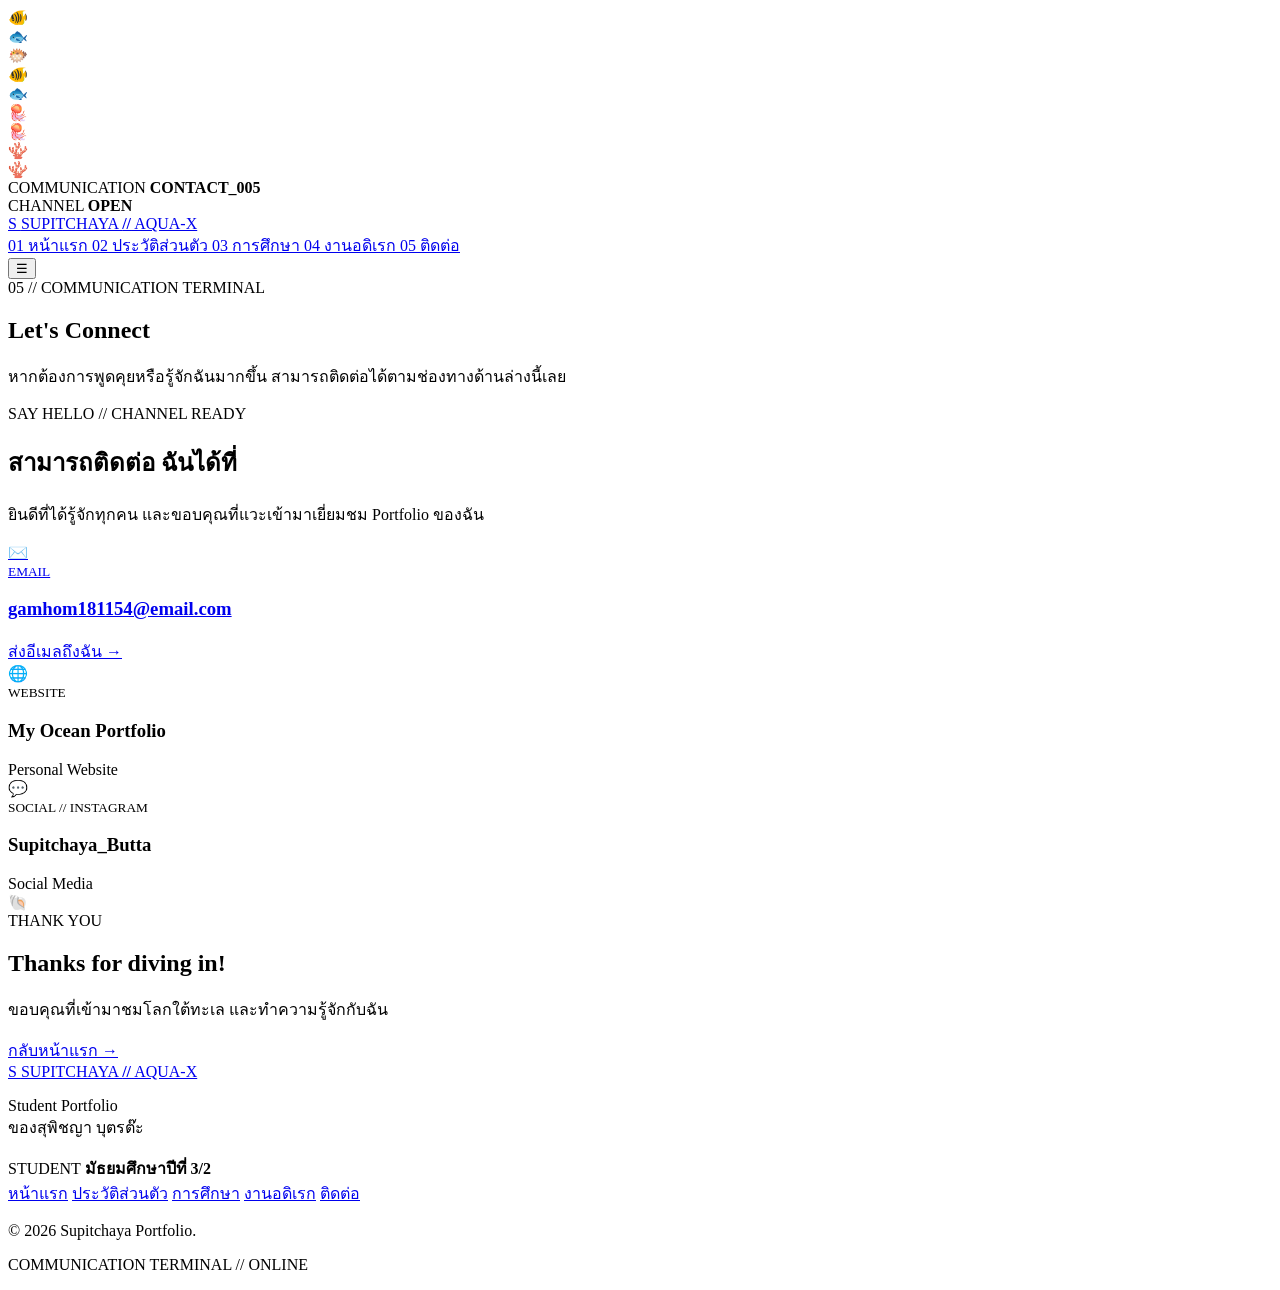
==== contact.html @ 9ac3f8cf "Create contact.html" ====
<!DOCTYPE html>
<html lang="th">

<head>

    <meta charset="UTF-8">

    <meta
        name="viewport"
        content="width=device-width, initial-scale=1.0"
    >

    <meta
        name="description"
        content="ข้อมูลติดต่อของสุพิชญา บุตรต๊ะ"
    >

    <title>CONTACT // AQUA-X</title>

    <link rel="stylesheet" href="style.css">

</head>


<body data-page="contact">


    <div class="cursor-glow"></div>
    <div class="cursor-dot"></div>
    <div class="cursor-ring"></div>


    <!-- BACKGROUND -->

    <div class="ocean-background" aria-hidden="true">

        <div class="deep-gradient"></div>

        <div class="sun-rays"></div>

        <div class="ocean-grid"></div>


        <div class="bubble-field">

            <span class="bubble"></span>
            <span class="bubble"></span>
            <span class="bubble"></span>
            <span class="bubble"></span>
            <span class="bubble"></span>
            <span class="bubble"></span>
            <span class="bubble"></span>
            <span class="bubble"></span>
            <span class="bubble"></span>
            <span class="bubble"></span>

        </div>


        <div class="fish fish-1">🐠</div>
        <div class="fish fish-2">🐟</div>
        <div class="fish fish-3">🐡</div>
        <div class="fish fish-4">🐠</div>
        <div class="fish fish-5">🐟</div>


        <div class="jellyfish jelly-1">🪼</div>
        <div class="jellyfish jelly-2">🪼</div>


        <div class="coral coral-left">🪸</div>
        <div class="coral coral-right">🪸</div>

    </div>


    <!-- HUD -->

    <div class="hud hud-top-left">
        <span>COMMUNICATION</span>
        <strong>CONTACT_005</strong>
    </div>

    <div class="hud hud-top-right">
        <span>CHANNEL</span>
        <strong>OPEN</strong>
    </div>


    <!-- NAV -->

    <header class="site-header">

        <nav class="navbar container">

            <a href="index.html" class="logo">

                <span class="logo-mark">
                    S
                </span>

                <span>
                    SUPITCHAYA
                    <b>//</b>
                    AQUA-X
                </span>

            </a>


            <div class="nav-links">

                <a href="index.html">
                    <span>01</span>
                    หน้าแรก
                </a>

                <a href="profile.html">
                    <span>02</span>
                    ประวัติส่วนตัว
                </a>

                <a href="education.html">
                    <span>03</span>
                    การศึกษา
                </a>

                <a href="hobby.html">
                    <span>04</span>
                    งานอดิเรก
                </a>

                <a href="contact.html" class="active">
                    <span>05</span>
                    ติดต่อ
                </a>

            </div>


            <button class="menu-toggle">
                ☰
            </button>

        </nav>

    </header>


    <main>


        <!-- HERO -->

        <section class="page-hero section-container">

            <span class="eyebrow">
                05 // COMMUNICATION TERMINAL
            </span>

            <h1>
                Let's
                <span>Connect</span>
            </h1>

            <p>
                หากต้องการพูดคุยหรือรู้จักฉันมากขึ้น
                สามารถติดต่อได้ตามช่องทางด้านล่างนี้เลย
            </p>

        </section>


        <!-- CONTACT -->

        <section class="contact-section section-container">


            <div class="contact-intro reveal">

                <span class="eyebrow">
                    SAY HELLO // CHANNEL READY
                </span>

                <h2>
                    สามารถติดต่อ
                    <span>
                        ฉันได้ที่
                    </span>
                </h2>

                <p>
                    ยินดีที่ได้รู้จักทุกคน
                    และขอบคุณที่แวะเข้ามาเยี่ยมชม
                    Portfolio ของฉัน
                </p>

            </div>


            <div class="contact-grid">


                <a
                    href="mailto:gamhom181154@email.com"
                    class="contact-card hologram-card reveal"
                >

                    <div class="contact-icon">
                        ✉️
                    </div>

                    <div>

                        <small>
                            EMAIL
                        </small>

                        <h3>
                            gamhom181154@email.com
                        </h3>

                        <span>
                            ส่งอีเมลถึงฉัน →
                        </span>

                    </div>

                </a>


                <div
                    class="contact-card hologram-card reveal"
                >

                    <div class="contact-icon">
                        🌐
                    </div>

                    <div>

                        <small>
                            WEBSITE
                        </small>

                        <h3>
                            My Ocean Portfolio
                        </h3>

                        <span>
                            Personal Website
                        </span>

                    </div>

                </div>


                <div
                    class="contact-card hologram-card reveal"
                >

                    <div class="contact-icon">
                        💬
                    </div>

                    <div>

                        <small>
                            SOCIAL // INSTAGRAM
                        </small>

                        <h3>
                            Supitchaya_Butta
                        </h3>

                        <span>
                            Social Media
                        </span>

                    </div>

                </div>


            </div>

        </section>


        <!-- CTA -->

        <section class="cta-section section-container">

            <div class="cta-card hologram-card reveal">


                <div class="cta-decoration">
                    🐚
                </div>


                <div>

                    <span class="eyebrow">
                        THANK YOU
                    </span>

                    <h2>
                        Thanks for
                        <span>
                            diving in!
                        </span>
                    </h2>

                    <p>
                        ขอบคุณที่เข้ามาชมโลกใต้ทะเล
                        และทำความรู้จักกับฉัน
                    </p>

                </div>


                <a
                    href="index.html"
                    class="btn btn-light magnetic"
                >
                    กลับหน้าแรก
                    <span>→</span>
                </a>

            </div>

        </section>


    </main>


    <footer class="footer">

        <div class="container footer-grid">

            <div class="footer-brand">

                <a
                    href="index.html"
                    class="logo logo-footer"
                >

                    <span class="logo-mark">
                        S
                    </span>

                    <span>
                        SUPITCHAYA
                        <b>//</b>
                        AQUA-X
                    </span>

                </a>

                <p>
                    Student Portfolio
                    <br>
                    ของสุพิชญา บุตรต๊ะ
                </p>

            </div>


            <div class="footer-class">

                <span>
                    STUDENT
                </span>

                <strong>
                    มัธยมศึกษาปีที่ 3/2
                </strong>

            </div>


            <div class="footer-links">

                <a href="index.html">หน้าแรก</a>
                <a href="profile.html">ประวัติส่วนตัว</a>
                <a href="education.html">การศึกษา</a>
                <a href="hobby.html">งานอดิเรก</a>
                <a href="contact.html">ติดต่อ</a>

            </div>

        </div>


        <div class="container footer-bottom">

            <p>
                © 2026 Supitchaya Portfolio.
            </p>

            <p>
                COMMUNICATION TERMINAL // ONLINE
            </p>

        </div>

    </footer>


    <script src="script.js"></script>

</body>
</html>
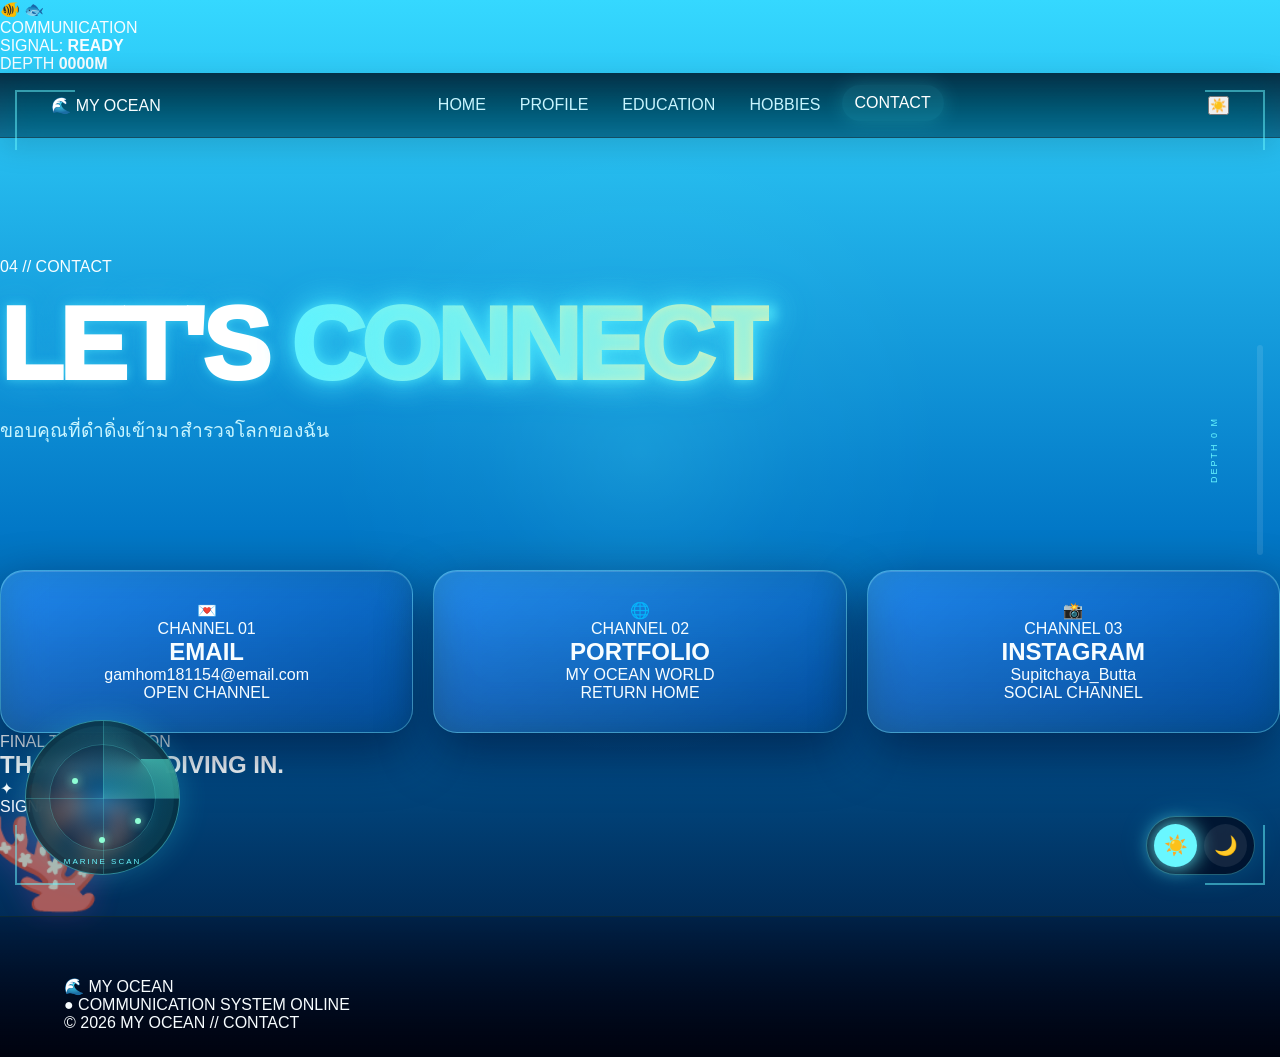
==== commit 10edc98e: "Update contact.html" ====
--- a/contact.html
+++ b/contact.html
@@ -10,14 +10,19 @@
         content="width=device-width, initial-scale=1.0"
     >
 
-    <meta
-        name="description"
-        content="ข้อมูลติดต่อของสุพิชญา บุตรต๊ะ"
+    <title>
+        MY OCEAN // CONTACT
+    </title>
+
+    <link
+        rel="stylesheet"
+        href="style.css"
     >
 
-    <title>CONTACT // AQUA-X</title>
-
-    <link rel="stylesheet" href="style.css">
+    <script
+        src="script.js"
+        defer
+    ></script>
 
 </head>
 
@@ -25,309 +30,307 @@
 <body data-page="contact">
 
 
-    <div class="cursor-glow"></div>
-    <div class="cursor-dot"></div>
+    <div class="loading-screen">
+
+        <div class="loading-core">
+
+            <div class="loading-orbit"></div>
+
+            <div class="loading-orbit orbit-2"></div>
+
+            <div class="loading-center">
+                📡
+            </div>
+
+        </div>
+
+        <div class="loading-title">
+            CONTACT
+        </div>
+
+        <div class="loading-subtitle">
+            OPENING COMMUNICATION CHANNEL
+        </div>
+
+        <div class="loading-bar">
+            <span></span>
+        </div>
+
+        <div class="loading-status">
+            SIGNAL CONNECTION...
+        </div>
+
+    </div>
+
+
+    <div class="ocean-world">
+
+        <div class="water-caustics"></div>
+
+        <div class="god-rays"></div>
+
+        <div class="deep-fog"></div>
+
+        <div class="particle-field"></div>
+
+        <div class="bubble-field"></div>
+
+        <div class="fish-field">
+
+            <span class="ocean-fish fish-a">
+                🐠
+            </span>
+
+            <span class="ocean-fish fish-d">
+                🐟
+            </span>
+
+        </div>
+
+        <div class="coral coral-left">
+            🪸
+        </div>
+
+    </div>
+
+
+    <div class="cursor-core"></div>
+
     <div class="cursor-ring"></div>
 
 
-    <!-- BACKGROUND -->
-
-    <div class="ocean-background" aria-hidden="true">
-
-        <div class="deep-gradient"></div>
-
-        <div class="sun-rays"></div>
-
-        <div class="ocean-grid"></div>
-
-
-        <div class="bubble-field">
-
-            <span class="bubble"></span>
-            <span class="bubble"></span>
-            <span class="bubble"></span>
-            <span class="bubble"></span>
-            <span class="bubble"></span>
-            <span class="bubble"></span>
-            <span class="bubble"></span>
-            <span class="bubble"></span>
-            <span class="bubble"></span>
-            <span class="bubble"></span>
-
-        </div>
-
-
-        <div class="fish fish-1">🐠</div>
-        <div class="fish fish-2">🐟</div>
-        <div class="fish fish-3">🐡</div>
-        <div class="fish fish-4">🐠</div>
-        <div class="fish fish-5">🐟</div>
-
-
-        <div class="jellyfish jelly-1">🪼</div>
-        <div class="jellyfish jelly-2">🪼</div>
-
-
-        <div class="coral coral-left">🪸</div>
-        <div class="coral coral-right">🪸</div>
+    <div class="hud hud-left">
+
+        COMMUNICATION
+
+        <br>
+
+        SIGNAL:
+        <b>READY</b>
 
     </div>
 
 
-    <!-- HUD -->
-
-    <div class="hud hud-top-left">
-        <span>COMMUNICATION</span>
-        <strong>CONTACT_005</strong>
+    <div class="hud hud-right">
+
+        DEPTH
+
+        <strong id="hudDepth">
+            0000M
+        </strong>
+
     </div>
 
-    <div class="hud hud-top-right">
-        <span>CHANNEL</span>
-        <strong>OPEN</strong>
-    </div>
-
-
-    <!-- NAV -->
 
     <header class="site-header">
 
-        <nav class="navbar container">
-
-            <a href="index.html" class="logo">
-
-                <span class="logo-mark">
-                    S
+        <nav class="navbar">
+
+            <a
+                href="index.html"
+                class="brand"
+            >
+
+                <span class="brand-symbol">
+                    🌊
                 </span>
 
-                <span>
-                    SUPITCHAYA
-                    <b>//</b>
-                    AQUA-X
+                MY OCEAN
+
+            </a>
+
+
+            <div class="nav-links">
+
+                <a href="index.html">
+                    HOME
+                </a>
+
+                <a href="profile.html">
+                    PROFILE
+                </a>
+
+                <a href="education.html">
+                    EDUCATION
+                </a>
+
+                <a href="hobby.html">
+                    HOBBIES
+                </a>
+
+                <a
+                    href="contact.html"
+                    class="active"
+                >
+                    CONTACT
+                </a>
+
+            </div>
+
+
+            <button
+                class="theme-button"
+                id="themeToggle"
+            >
+                ☀️
+            </button>
+
+        </nav>
+
+    </header>
+
+
+    <main>
+
+
+        <section class="page-hero">
+
+            <div class="reveal">
+
+                <span class="section-kicker">
+                    04 // CONTACT
                 </span>
 
-            </a>
-
-
-            <div class="nav-links">
-
-                <a href="index.html">
-                    <span>01</span>
-                    หน้าแรก
-                </a>
-
-                <a href="profile.html">
-                    <span>02</span>
-                    ประวัติส่วนตัว
-                </a>
-
-                <a href="education.html">
-                    <span>03</span>
-                    การศึกษา
-                </a>
-
-                <a href="hobby.html">
-                    <span>04</span>
-                    งานอดิเรก
-                </a>
-
-                <a href="contact.html" class="active">
-                    <span>05</span>
-                    ติดต่อ
-                </a>
-
-            </div>
-
-
-            <button class="menu-toggle">
-                ☰
-            </button>
-
-        </nav>
-
-    </header>
-
-
-    <main>
-
-
-        <!-- HERO -->
-
-        <section class="page-hero section-container">
-
-            <span class="eyebrow">
-                05 // COMMUNICATION TERMINAL
-            </span>
-
-            <h1>
-                Let's
-                <span>Connect</span>
-            </h1>
-
-            <p>
-                หากต้องการพูดคุยหรือรู้จักฉันมากขึ้น
-                สามารถติดต่อได้ตามช่องทางด้านล่างนี้เลย
-            </p>
+                <h1>
+                    LET'S
+                    <span>
+                        CONNECT
+                    </span>
+                </h1>
+
+                <p>
+                    ขอบคุณที่ดำดิ่งเข้ามาสำรวจโลกของฉัน
+                </p>
+
+            </div>
 
         </section>
 
 
-        <!-- CONTACT -->
-
-        <section class="contact-section section-container">
-
-
-            <div class="contact-intro reveal">
-
-                <span class="eyebrow">
-                    SAY HELLO // CHANNEL READY
-                </span>
-
-                <h2>
-                    สามารถติดต่อ
-                    <span>
-                        ฉันได้ที่
-                    </span>
-                </h2>
-
-                <p>
-                    ยินดีที่ได้รู้จักทุกคน
-                    และขอบคุณที่แวะเข้ามาเยี่ยมชม
-                    Portfolio ของฉัน
-                </p>
-
-            </div>
-
+        <section class="content-section">
 
             <div class="contact-grid">
 
 
-                <a
-                    href="mailto:gamhom181154@email.com"
-                    class="contact-card hologram-card reveal"
-                >
+                <article class="contact-card tilt-card reveal">
 
                     <div class="contact-icon">
-                        ✉️
-                    </div>
-
-                    <div>
-
-                        <small>
-                            EMAIL
-                        </small>
-
-                        <h3>
-                            gamhom181154@email.com
-                        </h3>
-
-                        <span>
-                            ส่งอีเมลถึงฉัน →
-                        </span>
-
-                    </div>
-
-                </a>
-
-
-                <div
-                    class="contact-card hologram-card reveal"
-                >
+                        💌
+                    </div>
+
+                    <span>
+                        CHANNEL 01
+                    </span>
+
+                    <h2>
+                        EMAIL
+                    </h2>
+
+                    <p>
+                        gamhom181154@email.com
+                    </p>
+
+                    <a
+                        href="mailto:gamhom181154@email.com"
+                        class="ocean-button secondary"
+                    >
+                        OPEN CHANNEL
+                    </a>
+
+                </article>
+
+
+                <article class="contact-card tilt-card reveal">
 
                     <div class="contact-icon">
                         🌐
                     </div>
 
-                    <div>
-
-                        <small>
-                            WEBSITE
-                        </small>
-
-                        <h3>
-                            My Ocean Portfolio
-                        </h3>
-
+                    <span>
+                        CHANNEL 02
+                    </span>
+
+                    <h2>
+                        PORTFOLIO
+                    </h2>
+
+                    <p>
+                        MY OCEAN WORLD
+                    </p>
+
+                    <a
+                        href="index.html"
+                        class="ocean-button secondary"
+                    >
+                        RETURN HOME
+                    </a>
+
+                </article>
+
+
+                <article class="contact-card tilt-card reveal">
+
+                    <div class="contact-icon">
+                        📸
+                    </div>
+
+                    <span>
+                        CHANNEL 03
+                    </span>
+
+                    <h2>
+                        INSTAGRAM
+                    </h2>
+
+                    <p>
+                        Supitchaya_Butta
+                    </p>
+
+                    <div class="ocean-button secondary">
+                        SOCIAL CHANNEL
+                    </div>
+
+                </article>
+
+
+            </div>
+
+        </section>
+
+
+        <section class="transmission reveal">
+
+            <div class="transmission-grid">
+
+                <div>
+
+                    <span class="section-kicker">
+                        FINAL TRANSMISSION
+                    </span>
+
+                    <h2>
+                        THANKS FOR
                         <span>
-                            Personal Website
-                        </span>
-
-                    </div>
-
-                </div>
-
-
-                <div
-                    class="contact-card hologram-card reveal"
-                >
-
-                    <div class="contact-icon">
-                        💬
-                    </div>
-
-                    <div>
-
-                        <small>
-                            SOCIAL // INSTAGRAM
-                        </small>
-
-                        <h3>
-                            Supitchaya_Butta
-                        </h3>
-
-                        <span>
-                            Social Media
-                        </span>
-
-                    </div>
-
-                </div>
-
-
-            </div>
-
-        </section>
-
-
-        <!-- CTA -->
-
-        <section class="cta-section section-container">
-
-            <div class="cta-card hologram-card reveal">
-
-
-                <div class="cta-decoration">
-                    🐚
-                </div>
-
-
-                <div>
-
-                    <span class="eyebrow">
-                        THANK YOU
-                    </span>
-
-                    <h2>
-                        Thanks for
-                        <span>
-                            diving in!
+                            DIVING IN.
                         </span>
                     </h2>
 
-                    <p>
-                        ขอบคุณที่เข้ามาชมโลกใต้ทะเล
-                        และทำความรู้จักกับฉัน
-                    </p>
-
                 </div>
 
 
-                <a
-                    href="index.html"
-                    class="btn btn-light magnetic"
-                >
-                    กลับหน้าแรก
-                    <span>→</span>
-                </a>
+                <div class="signal-display">
+
+                    <div class="signal-ring"></div>
+
+                    <div class="signal-core">
+                        ✦
+                    </div>
+
+                    <span>
+                        SIGNAL RECEIVED
+                    </span>
+
+                </div>
 
             </div>
 
@@ -337,80 +340,26 @@
     </main>
 
 
-    <footer class="footer">
-
-        <div class="container footer-grid">
+    <footer class="site-footer">
+
+        <div class="footer-main">
 
             <div class="footer-brand">
-
-                <a
-                    href="index.html"
-                    class="logo logo-footer"
-                >
-
-                    <span class="logo-mark">
-                        S
-                    </span>
-
-                    <span>
-                        SUPITCHAYA
-                        <b>//</b>
-                        AQUA-X
-                    </span>
-
-                </a>
-
-                <p>
-                    Student Portfolio
-                    <br>
-                    ของสุพิชญา บุตรต๊ะ
-                </p>
-
-            </div>
-
-
-            <div class="footer-class">
-
-                <span>
-                    STUDENT
-                </span>
-
-                <strong>
-                    มัธยมศึกษาปีที่ 3/2
-                </strong>
-
-            </div>
-
-
-            <div class="footer-links">
-
-                <a href="index.html">หน้าแรก</a>
-                <a href="profile.html">ประวัติส่วนตัว</a>
-                <a href="education.html">การศึกษา</a>
-                <a href="hobby.html">งานอดิเรก</a>
-                <a href="contact.html">ติดต่อ</a>
-
-            </div>
-
-        </div>
-
-
-        <div class="container footer-bottom">
-
-            <p>
-                © 2026 Supitchaya Portfolio.
-            </p>
-
-            <p>
-                COMMUNICATION TERMINAL // ONLINE
-            </p>
-
+                🌊 MY OCEAN
+            </div>
+
+            <div class="footer-status">
+                ● COMMUNICATION SYSTEM ONLINE
+            </div>
+
+        </div>
+
+        <div class="footer-bottom">
+            © 2026 MY OCEAN // CONTACT
         </div>
 
     </footer>
 
-
-    <script src="script.js"></script>
 
 </body>
 </html>
--- a/style.css
+++ b/style.css
@@ -0,0 +1,3201 @@
+/* =========================================================
+   MY OCEAN WORLD
+   SCI-FI DEEP SEA PORTFOLIO
+   ========================================================= */
+
+
+/* =========================================================
+   01 RESET
+   ========================================================= */
+
+* {
+    margin: 0;
+    padding: 0;
+    box-sizing: border-box;
+}
+
+html {
+    scroll-behavior: smooth;
+}
+
+body {
+    --depth: 0;
+    --mouse-x: 50%;
+    --mouse-y: 50%;
+
+    min-height: 100vh;
+
+    font-family:
+        "Segoe UI",
+        Tahoma,
+        Geneva,
+        Verdana,
+        sans-serif;
+
+    color: var(--text);
+
+    overflow-x: hidden;
+
+    background:
+        linear-gradient(
+            to bottom,
+            var(--ocean-top),
+            var(--ocean-middle),
+            var(--ocean-bottom)
+        );
+
+    transition:
+        background 0.8s ease,
+        color 0.5s ease;
+}
+
+
+/* =========================================================
+   02 DAY THEME
+   ========================================================= */
+
+body[data-theme="day"] {
+
+    --ocean-top: #35d8ff;
+
+    --ocean-middle: #0278c7;
+
+    --ocean-bottom: #00102f;
+
+    --primary: #69f7ff;
+
+    --secondary: #00c8ff;
+
+    --accent: #8afff0;
+
+    --gold: #fff3a0;
+
+    --text: #f7fdff;
+
+    --text-soft: #c8f5ff;
+
+    --card:
+        rgba(5, 50, 90, 0.35);
+
+    --card-border:
+        rgba(128, 244, 255, 0.38);
+
+    --glow:
+        rgba(70, 235, 255, 0.8);
+
+    --shadow:
+        rgba(0, 10, 40, 0.55);
+}
+
+
+/* =========================================================
+   03 NIGHT THEME
+   ========================================================= */
+
+body[data-theme="night"] {
+
+    --ocean-top: #02051e;
+
+    --ocean-middle: #031945;
+
+    --ocean-bottom: #000108;
+
+    --primary: #53ffff;
+
+    --secondary: #7b5cff;
+
+    --accent: #ff55e6;
+
+    --gold: #ffe993;
+
+    --text: #f3fbff;
+
+    --text-soft: #b6d9ff;
+
+    --card:
+        rgba(6, 11, 40, 0.55);
+
+    --card-border:
+        rgba(92, 237, 255, 0.3);
+
+    --glow:
+        rgba(62, 238, 255, 0.85);
+
+    --shadow:
+        rgba(0, 0, 0, 0.7);
+}
+
+
+/* =========================================================
+   04 BODY DEPTH OVERLAY
+   ยิ่งเลื่อนลง ยิ่งเหมือนดำลงสู่ทะเลลึก
+   ========================================================= */
+
+body::before {
+
+    content: "";
+
+    position: fixed;
+
+    inset: 0;
+
+    pointer-events: none;
+
+    z-index: -4;
+
+    background:
+
+        linear-gradient(
+            to bottom,
+            rgba(0, 20, 60, calc(var(--depth) * 0.1)),
+            rgba(0, 0, 20, calc(var(--depth) * 0.75))
+        );
+
+    transition: background 0.15s linear;
+}
+
+
+/* =========================================================
+   05 WATER LIGHT
+   ========================================================= */
+
+body::after {
+
+    content: "";
+
+    position: fixed;
+
+    width: 620px;
+
+    height: 620px;
+
+    left: var(--mouse-x);
+
+    top: var(--mouse-y);
+
+    transform:
+        translate(-50%, -50%);
+
+    background:
+
+        radial-gradient(
+            circle,
+            rgba(82, 238, 255, 0.17),
+            rgba(82, 238, 255, 0.05) 35%,
+            transparent 70%
+        );
+
+    pointer-events: none;
+
+    z-index: 9990;
+
+    mix-blend-mode: screen;
+}
+
+
+/* =========================================================
+   06 LINKS
+   ========================================================= */
+
+a {
+
+    color: inherit;
+
+    text-decoration: none;
+}
+
+
+/* =========================================================
+   07 SELECTION
+   ========================================================= */
+
+::selection {
+
+    background: var(--primary);
+
+    color: #00131f;
+}
+
+
+/* =========================================================
+   08 SCROLLBAR
+   ========================================================= */
+
+::-webkit-scrollbar {
+
+    width: 9px;
+}
+
+::-webkit-scrollbar-track {
+
+    background: #010817;
+}
+
+::-webkit-scrollbar-thumb {
+
+    background:
+        linear-gradient(
+            var(--primary),
+            var(--secondary)
+        );
+
+    border-radius: 20px;
+}
+
+
+/* =========================================================
+   09 OCEAN BACKGROUND
+   ========================================================= */
+
+.ocean-background {
+
+    position: fixed;
+
+    inset: 0;
+
+    overflow: hidden;
+
+    z-index: -10;
+
+    pointer-events: none;
+}
+
+
+/* =========================================================
+   10 MOVING WATER GRID
+   ========================================================= */
+
+.ocean-background::before {
+
+    content: "";
+
+    position: absolute;
+
+    inset: -100%;
+
+    background-image:
+
+        linear-gradient(
+            rgba(80, 240, 255, 0.035) 1px,
+            transparent 1px
+        ),
+
+        linear-gradient(
+            90deg,
+            rgba(80, 240, 255, 0.035) 1px,
+            transparent 1px
+        );
+
+    background-size:
+        70px 70px;
+
+    transform:
+        perspective(500px)
+        rotateX(65deg);
+
+    animation:
+        oceanGrid 25s linear infinite;
+}
+
+@keyframes oceanGrid {
+
+    from {
+        transform:
+            perspective(500px)
+            rotateX(65deg)
+            translateY(0);
+    }
+
+    to {
+        transform:
+            perspective(500px)
+            rotateX(65deg)
+            translateY(140px);
+    }
+}
+
+
+/* =========================================================
+   11 SUN RAYS
+   ========================================================= */
+
+.sun-rays {
+
+    position: absolute;
+
+    top: -200px;
+
+    left: 50%;
+
+    width: 1200px;
+
+    height: 900px;
+
+    transform:
+        translateX(-50%);
+
+    background:
+
+        conic-gradient(
+            from 180deg at 50% 0%,
+            transparent,
+            rgba(190, 255, 255, 0.12),
+            transparent,
+            rgba(255, 255, 210, 0.09),
+            transparent
+        );
+
+    filter: blur(15px);
+
+    animation:
+        rayMove 8s ease-in-out infinite alternate;
+}
+
+@keyframes rayMove {
+
+    from {
+
+        transform:
+            translateX(-50%)
+            rotate(-3deg);
+    }
+
+    to {
+
+        transform:
+            translateX(-50%)
+            rotate(4deg);
+    }
+}
+
+
+/* =========================================================
+   12 BUBBLES
+   ========================================================= */
+
+.bubble {
+
+    position: absolute;
+
+    bottom: -100px;
+
+    width: 25px;
+
+    height: 25px;
+
+    border:
+
+        1px solid
+        rgba(255, 255, 255, 0.7);
+
+    border-radius: 50%;
+
+    box-shadow:
+
+        inset 4px 4px 8px
+        rgba(255, 255, 255, 0.25),
+
+        0 0 20px
+        rgba(73, 235, 255, 0.3);
+
+    animation:
+        bubbleRise 14s linear infinite;
+}
+
+.bubble-1 {
+
+    left: 10%;
+
+    animation-delay: 0s;
+}
+
+.bubble-2 {
+
+    left: 30%;
+
+    animation-delay: 3s;
+
+    transform: scale(1.5);
+}
+
+.bubble-3 {
+
+    left: 55%;
+
+    animation-delay: 7s;
+}
+
+.bubble-4 {
+
+    left: 80%;
+
+    animation-delay: 2s;
+
+    transform: scale(0.7);
+}
+
+.bubble-5 {
+
+    left: 67%;
+
+    animation-delay: 9s;
+
+    transform: scale(1.2);
+}
+
+@keyframes bubbleRise {
+
+    0% {
+
+        transform:
+            translateY(0)
+            translateX(0);
+
+        opacity: 0;
+    }
+
+    10% {
+
+        opacity: 0.8;
+    }
+
+    50% {
+
+        transform:
+            translateY(-55vh)
+            translateX(40px);
+    }
+
+    100% {
+
+        transform:
+            translateY(-120vh)
+            translateX(-30px);
+
+        opacity: 0;
+    }
+}
+
+
+/* =========================================================
+   13 DYNAMIC BUBBLE
+   ========================================================= */
+
+.dynamic-bubble {
+
+    position: fixed;
+
+    bottom: -50px;
+
+    border:
+
+        1px solid
+        rgba(176, 250, 255, 0.5);
+
+    border-radius: 50%;
+
+    pointer-events: none;
+
+    z-index: -2;
+
+    animation:
+        dynamicBubbleRise
+        linear forwards;
+}
+
+@keyframes dynamicBubbleRise {
+
+    from {
+
+        transform:
+            translateY(0)
+            scale(0.8);
+
+        opacity: 0;
+    }
+
+    15% {
+
+        opacity: 0.8;
+    }
+
+    to {
+
+        transform:
+            translateY(-110vh)
+            scale(1.4);
+
+        opacity: 0;
+    }
+}
+
+
+/* =========================================================
+   14 FISH
+   ========================================================= */
+
+.fish {
+
+    position: absolute;
+
+    font-size: 35px;
+
+    filter:
+
+        drop-shadow(
+            0 0 10px
+            rgba(81, 240, 255, 0.45)
+        );
+
+    animation:
+        fishFloat
+        6s ease-in-out infinite alternate;
+}
+
+.fish-1 {
+
+    top: 22%;
+
+    left: 8%;
+}
+
+.fish-2 {
+
+    top: 55%;
+
+    right: 10%;
+
+    animation-delay: 2s;
+}
+
+.fish-3 {
+
+    top: 78%;
+
+    left: 17%;
+
+    animation-delay: 1s;
+}
+
+@keyframes fishFloat {
+
+    from {
+
+        transform:
+            translateX(-20px)
+            translateY(-10px)
+            rotate(-2deg);
+    }
+
+    to {
+
+        transform:
+            translateX(40px)
+            translateY(20px)
+            rotate(4deg);
+    }
+}
+
+
+/* =========================================================
+   15 DYNAMIC FISH
+   ========================================================= */
+
+.ai-fish {
+
+    position: fixed;
+
+    left: -100px;
+
+    z-index: -1;
+
+    pointer-events: none;
+
+    filter:
+
+        drop-shadow(
+            0 0 9px
+            var(--primary)
+        );
+
+    animation:
+        swimAcross
+        linear forwards;
+}
+
+@keyframes swimAcross {
+
+    from {
+
+        transform:
+            translateX(-120px);
+    }
+
+    to {
+
+        transform:
+            translateX(calc(100vw + 200px));
+    }
+}
+
+
+/* =========================================================
+   16 CORAL
+   ========================================================= */
+
+.coral {
+
+    position: absolute;
+
+    bottom: -20px;
+
+    font-size: clamp(
+        70px,
+        10vw,
+        150px
+    );
+
+    opacity: 0.7;
+
+    filter:
+
+        drop-shadow(
+            0 0 15px
+            rgba(255, 80, 200, 0.3)
+        );
+}
+
+.coral-left {
+
+    left: -20px;
+}
+
+.coral-right {
+
+    right: -20px;
+
+    transform: scaleX(-1);
+}
+
+
+/* =========================================================
+   17 HEADER
+   ========================================================= */
+
+.site-header {
+
+    position: sticky;
+
+    top: 0;
+
+    z-index: 1000;
+
+    padding:
+
+        14px
+        clamp(15px, 4vw, 60px);
+
+    background:
+
+        linear-gradient(
+            180deg,
+            rgba(0, 12, 30, 0.82),
+            rgba(0, 20, 45, 0.5)
+        );
+
+    backdrop-filter:
+
+        blur(18px)
+        saturate(160%);
+
+    border-bottom:
+
+        1px solid
+        rgba(99, 238, 255, 0.16);
+
+    box-shadow:
+
+        0 8px 30px
+        rgba(0, 0, 0, 0.15);
+}
+
+
+/* =========================================================
+   18 NAVBAR
+   ========================================================= */
+
+.navbar {
+
+    max-width: 1300px;
+
+    margin: auto;
+
+    display: flex;
+
+    align-items: center;
+
+    justify-content: space-between;
+
+    gap: 25px;
+}
+
+
+/* =========================================================
+   19 LOGO
+   ========================================================= */
+
+.logo {
+
+    display: flex;
+
+    align-items: center;
+
+    gap: 10px;
+
+    font-size: 1.2rem;
+
+    font-weight: 900;
+
+    letter-spacing: 1px;
+
+    color: white;
+
+    text-shadow:
+
+        0 0 10px
+        var(--primary);
+}
+
+.logo-icon {
+
+    display: inline-block;
+
+    font-size: 1.8rem;
+
+    animation:
+        logoWave
+        3s ease-in-out infinite;
+}
+
+@keyframes logoWave {
+
+    0%,
+    100% {
+
+        transform:
+            translateY(0)
+            rotate(0deg);
+    }
+
+    50% {
+
+        transform:
+            translateY(-7px)
+            rotate(12deg);
+    }
+}
+
+
+/* =========================================================
+   20 NAV LINKS
+   ========================================================= */
+
+.nav-links {
+
+    display: flex;
+
+    align-items: center;
+
+    flex-wrap: wrap;
+
+    gap: 8px;
+}
+
+.nav-links a {
+
+    position: relative;
+
+    padding:
+
+        9px
+        13px;
+
+    border-radius: 30px;
+
+    color: var(--text-soft);
+
+    transition:
+
+        0.35s ease;
+
+    overflow: hidden;
+}
+
+.nav-links a::before {
+
+    content: "";
+
+    position: absolute;
+
+    inset: 0;
+
+    background:
+
+        linear-gradient(
+            90deg,
+            transparent,
+            rgba(100, 255, 255, 0.18),
+            transparent
+        );
+
+    transform:
+        translateX(-120%);
+
+    transition:
+        transform 0.5s ease;
+}
+
+.nav-links a:hover::before {
+
+    transform:
+        translateX(120%);
+}
+
+.nav-links a:hover,
+.nav-links a.active {
+
+    color: white;
+
+    background:
+
+        rgba(78, 238, 255, 0.12);
+
+    box-shadow:
+
+        0 0 20px
+        rgba(76, 238, 255, 0.2);
+
+    transform:
+        translateY(-2px);
+}
+
+
+/* =========================================================
+   21 THEME BUTTON
+   ========================================================= */
+
+.theme-switcher {
+
+    position: fixed;
+
+    right: 25px;
+
+    bottom: 25px;
+
+    z-index: 5000;
+
+    display: flex;
+
+    gap: 7px;
+
+    padding: 7px;
+
+    border-radius: 50px;
+
+    background:
+        rgba(1, 10, 30, 0.75);
+
+    border:
+
+        1px solid
+        rgba(98, 239, 255, 0.35);
+
+    backdrop-filter:
+        blur(15px);
+
+    box-shadow:
+
+        0 0 30px
+        rgba(46, 224, 255, 0.15);
+}
+
+.theme-btn {
+
+    width: 43px;
+
+    height: 43px;
+
+    border: none;
+
+    border-radius: 50%;
+
+    font-size: 19px;
+
+    cursor: pointer;
+
+    color: white;
+
+    background:
+        rgba(255, 255, 255, 0.08);
+
+    transition:
+        0.3s ease;
+}
+
+.theme-btn:hover {
+
+    transform:
+        translateY(-5px)
+        scale(1.12);
+
+    background:
+        rgba(76, 241, 255, 0.22);
+
+    box-shadow:
+
+        0 0 18px
+        var(--primary);
+}
+
+.theme-btn.active {
+
+    background:
+        var(--primary);
+
+    color: #00131e;
+
+    box-shadow:
+
+        0 0 20px
+        var(--primary);
+}
+
+
+/* =========================================================
+   22 MAIN CONTAINER
+   ========================================================= */
+
+.section-container {
+
+    position: relative;
+
+    width:
+        min(1200px, 92%);
+
+    margin: auto;
+
+    padding:
+
+        85px
+        0;
+}
+
+
+/* =========================================================
+   23 HERO
+   ========================================================= */
+
+.page-hero {
+
+    min-height: 48vh;
+
+    display: flex;
+
+    flex-direction: column;
+
+    align-items: flex-start;
+
+    justify-content: center;
+}
+
+.page-hero h1 {
+
+    position: relative;
+
+    font-size:
+
+        clamp(
+            3rem,
+            8vw,
+            7.5rem
+        );
+
+    font-weight: 950;
+
+    letter-spacing:
+        -4px;
+
+    line-height: 0.95;
+
+    margin:
+
+        20px
+        0;
+
+    color: white;
+
+    text-shadow:
+
+        0 0 10px
+        rgba(92, 244, 255, 0.5),
+
+        0 0 35px
+        rgba(67, 214, 255, 0.3);
+
+    animation:
+        heroFloat
+        5s ease-in-out infinite;
+}
+
+@keyframes heroFloat {
+
+    0%,
+    100% {
+
+        transform:
+            translateY(0);
+    }
+
+    50% {
+
+        transform:
+            translateY(-10px);
+    }
+}
+
+.page-hero h1 span {
+
+    color: var(--primary);
+
+    background:
+
+        linear-gradient(
+            90deg,
+            var(--primary),
+            var(--gold),
+            var(--accent),
+            var(--primary)
+        );
+
+    background-size:
+        300% 100%;
+
+    -webkit-background-clip:
+        text;
+
+    -webkit-text-fill-color:
+        transparent;
+
+    animation:
+        textGradient
+        6s linear infinite;
+
+    filter:
+
+        drop-shadow(
+            0 0 13px
+            var(--glow)
+        );
+}
+
+@keyframes textGradient {
+
+    from {
+
+        background-position:
+            0% 50%;
+    }
+
+    to {
+
+        background-position:
+            300% 50%;
+    }
+}
+
+
+/* =========================================================
+   24 EYEBROW
+   ========================================================= */
+
+.eyebrow {
+
+    display: inline-flex;
+
+    align-items: center;
+
+    gap: 10px;
+
+    font-size: 0.8rem;
+
+    font-weight: 800;
+
+    letter-spacing: 4px;
+
+    color: var(--primary);
+
+    text-transform: uppercase;
+
+    text-shadow:
+
+        0 0 12px
+        var(--glow);
+}
+
+.eyebrow::before {
+
+    content: "";
+
+    width: 30px;
+
+    height: 2px;
+
+    background:
+        var(--primary);
+
+    box-shadow:
+
+        0 0 12px
+        var(--primary);
+}
+
+
+/* =========================================================
+   25 LEAD
+   ========================================================= */
+
+.lead,
+.page-hero p {
+
+    max-width: 700px;
+
+    color: var(--text-soft);
+
+    font-size:
+        clamp(
+            1rem,
+            2vw,
+            1.2rem
+        );
+
+    line-height: 1.9;
+}
+
+
+/* =========================================================
+   26 GLASS CARD SYSTEM
+   ========================================================= */
+
+.info-box,
+.about-card,
+.hobby-card,
+.education-card,
+.contact-card,
+.timeline-content,
+.highlight-card {
+
+    position: relative;
+
+    overflow: hidden;
+
+    background:
+
+        linear-gradient(
+            135deg,
+            rgba(255, 255, 255, 0.12),
+            var(--card)
+        );
+
+    border:
+
+        1px solid
+        var(--card-border);
+
+    border-radius:
+        24px;
+
+    backdrop-filter:
+
+        blur(20px)
+        saturate(160%);
+
+    box-shadow:
+
+        0 20px 50px
+        var(--shadow),
+
+        inset
+        0 1px 0
+        rgba(255, 255, 255, 0.15);
+
+    transition:
+
+        transform 0.35s ease,
+        box-shadow 0.35s ease,
+        border-color 0.35s ease;
+}
+
+
+/* =========================================================
+   27 CARD SCANNER
+   ========================================================= */
+
+.info-box::after,
+.about-card::after,
+.hobby-card::after,
+.contact-card::after,
+.timeline-content::after {
+
+    content: "";
+
+    position: absolute;
+
+    left: 0;
+
+    right: 0;
+
+    top: -10%;
+
+    height: 2px;
+
+    background:
+
+        linear-gradient(
+            90deg,
+            transparent,
+            var(--primary),
+            white,
+            var(--primary),
+            transparent
+        );
+
+    opacity: 0;
+
+    box-shadow:
+
+        0 0 15px
+        var(--primary);
+
+    transition:
+        opacity 0.3s ease;
+}
+
+.info-box:hover::after,
+.about-card:hover::after,
+.hobby-card:hover::after,
+.contact-card:hover::after,
+.timeline-content:hover::after {
+
+    opacity: 1;
+
+    animation:
+        cardScanner
+        1.6s linear infinite;
+}
+
+@keyframes cardScanner {
+
+    from {
+
+        top: 0%;
+    }
+
+    to {
+
+        top: 100%;
+    }
+}
+
+
+/* =========================================================
+   28 CARD HOVER
+   ========================================================= */
+
+.info-box:hover,
+.about-card:hover,
+.hobby-card:hover,
+.contact-card:hover,
+.timeline-content:hover {
+
+    border-color:
+        var(--primary);
+
+    box-shadow:
+
+        0 25px 70px
+        rgba(0, 10, 35, 0.5),
+
+        0 0 30px
+        rgba(65, 236, 255, 0.25);
+}
+
+
+/* =========================================================
+   29 INFO GRID
+   ========================================================= */
+
+.info-grid {
+
+    margin-top:
+        30px;
+
+    display: grid;
+
+    grid-template-columns:
+
+        repeat(
+            2,
+            minmax(0, 1fr)
+        );
+
+    gap:
+        15px;
+}
+
+.info-box {
+
+    padding:
+        22px;
+}
+
+.info-box span {
+
+    display: block;
+
+    font-size:
+        0.78rem;
+
+    letter-spacing:
+        2px;
+
+    color:
+        var(--primary);
+
+    margin-bottom:
+        8px;
+}
+
+.info-box strong {
+
+    font-size:
+        1.05rem;
+
+    color:
+        white;
+}
+
+
+/* =========================================================
+   30 PROFILE
+   ========================================================= */
+
+.profile-section {
+
+    display: grid;
+
+    grid-template-columns:
+
+        minmax(280px, 0.8fr)
+        minmax(300px, 1.2fr);
+
+    gap:
+        70px;
+
+    align-items:
+        center;
+}
+
+.profile-image-wrapper {
+
+    position:
+        relative;
+
+    padding:
+        16px;
+
+    border-radius:
+        40px;
+
+    background:
+
+        linear-gradient(
+            135deg,
+            rgba(86, 245, 255, 0.18),
+            rgba(117, 76, 255, 0.12)
+        );
+
+    border:
+
+        1px solid
+        rgba(92, 240, 255, 0.4);
+
+    box-shadow:
+
+        0 30px 80px
+        rgba(0, 5, 30, 0.6),
+
+        0 0 45px
+        rgba(46, 234, 255, 0.22);
+
+    animation:
+
+        profileLevitate
+        5s ease-in-out infinite;
+}
+
+@keyframes profileLevitate {
+
+    0%,
+    100% {
+
+        transform:
+            translateY(0)
+            rotate(-1deg);
+    }
+
+    50% {
+
+        transform:
+            translateY(-15px)
+            rotate(1deg);
+    }
+}
+
+.profile-image-wrapper img {
+
+    display:
+        block;
+
+    width:
+        100%;
+
+    max-height:
+        560px;
+
+    object-fit:
+        cover;
+
+    border-radius:
+        28px;
+
+    filter:
+
+        contrast(1.05)
+        saturate(1.08);
+
+    transition:
+
+        transform 0.6s ease,
+        filter 0.6s ease;
+}
+
+.profile-image-wrapper:hover img {
+
+    transform:
+        scale(1.04);
+
+    filter:
+
+        contrast(1.1)
+        saturate(1.18)
+        brightness(1.05);
+}
+
+
+/* =========================================================
+   31 IMAGE DECORATION
+   ========================================================= */
+
+.image-decoration {
+
+    position:
+        absolute;
+
+    inset:
+        -18px;
+
+    border:
+
+        1px solid
+        rgba(75, 241, 255, 0.3);
+
+    border-radius:
+        46px;
+
+    animation:
+
+        decorationPulse
+        3s ease-in-out infinite;
+}
+
+.image-decoration::before,
+.image-decoration::after {
+
+    content: "";
+
+    position:
+        absolute;
+
+    width:
+        35px;
+
+    height:
+        35px;
+}
+
+.image-decoration::before {
+
+    top:
+        -2px;
+
+    left:
+        -2px;
+
+    border-top:
+
+        3px solid
+        var(--primary);
+
+    border-left:
+
+        3px solid
+        var(--primary);
+}
+
+.image-decoration::after {
+
+    bottom:
+        -2px;
+
+    right:
+        -2px;
+
+    border-bottom:
+
+        3px solid
+        var(--primary);
+
+    border-right:
+
+        3px solid
+        var(--primary);
+}
+
+@keyframes decorationPulse {
+
+    50% {
+
+        box-shadow:
+
+            0 0 35px
+            rgba(69, 240, 255, 0.3);
+    }
+}
+
+
+/* =========================================================
+   32 FLOATING TAG
+   ========================================================= */
+
+.floating-tag {
+
+    position:
+        absolute;
+
+    right:
+        -25px;
+
+    bottom:
+        35px;
+
+    padding:
+
+        12px
+        18px;
+
+    border-radius:
+        30px;
+
+    color:
+        white;
+
+    background:
+
+        rgba(0, 15, 42, 0.86);
+
+    border:
+
+        1px solid
+        var(--primary);
+
+    backdrop-filter:
+        blur(10px);
+
+    box-shadow:
+
+        0 0 25px
+        rgba(55, 234, 255, 0.35);
+
+    animation:
+
+        floatingTag
+        2.8s ease-in-out infinite;
+}
+
+@keyframes floatingTag {
+
+    50% {
+
+        transform:
+            translateY(-10px);
+    }
+}
+
+
+/* =========================================================
+   33 ABOUT
+   ========================================================= */
+
+.about-card {
+
+    padding:
+        clamp(
+            25px,
+            5vw,
+            60px
+        );
+
+    display:
+        grid;
+
+    grid-template-columns:
+        auto 1fr;
+
+    gap:
+        30px;
+}
+
+.about-number {
+
+    font-size:
+        5rem;
+
+    font-weight:
+        900;
+
+    line-height:
+        1;
+
+    color:
+
+        rgba(
+            99,
+            241,
+            255,
+            0.18
+        );
+
+    text-shadow:
+
+        0 0 25px
+        rgba(79, 234, 255, 0.2);
+}
+
+.about-card h2 {
+
+    margin:
+        10px 0 18px;
+
+    font-size:
+        clamp(
+            2rem,
+            5vw,
+            4rem
+        );
+
+    color:
+        white;
+}
+
+.about-card p {
+
+    line-height:
+        1.9;
+
+    color:
+        var(--text-soft);
+
+    margin-top:
+        15px;
+}
+
+
+/* =========================================================
+   34 HOBBY GRID
+   ========================================================= */
+
+.hobby-grid {
+
+    display:
+        grid;
+
+    grid-template-columns:
+
+        repeat(
+            3,
+            minmax(0, 1fr)
+        );
+
+    gap:
+        20px;
+}
+
+.hobby-card {
+
+    min-height:
+        250px;
+
+    padding:
+        28px;
+
+    cursor:
+        default;
+}
+
+.hobby-card:hover {
+
+    transform:
+        translateY(-12px)
+        scale(1.02);
+}
+
+.hobby-card .icon,
+.hobby-icon {
+
+    font-size:
+        3.5rem;
+
+    display:
+        inline-block;
+
+    margin-bottom:
+        20px;
+
+    filter:
+
+        drop-shadow(
+            0 0 12px
+            var(--primary)
+        );
+
+    animation:
+
+        hobbyIcon
+        4s ease-in-out infinite;
+}
+
+@keyframes hobbyIcon {
+
+    50% {
+
+        transform:
+            translateY(-10px)
+            rotate(7deg)
+            scale(1.08);
+    }
+}
+
+
+/* =========================================================
+   35 TIMELINE
+   ========================================================= */
+
+.timeline {
+
+    position:
+        relative;
+
+    display:
+        grid;
+
+    gap:
+        30px;
+}
+
+.timeline::before {
+
+    content: "";
+
+    position:
+        absolute;
+
+    left:
+        19px;
+
+    top:
+        20px;
+
+    bottom:
+        20px;
+
+    width:
+        2px;
+
+    background:
+
+        linear-gradient(
+            var(--primary),
+            var(--secondary),
+            transparent
+        );
+
+    box-shadow:
+
+        0 0 12px
+        var(--primary);
+}
+
+.timeline-item {
+
+    position:
+        relative;
+
+    padding-left:
+        65px;
+}
+
+.timeline-item::before {
+
+    content: "";
+
+    position:
+        absolute;
+
+    left:
+        9px;
+
+    top:
+        30px;
+
+    width:
+        22px;
+
+    height:
+        22px;
+
+    border-radius:
+        50%;
+
+    background:
+        var(--primary);
+
+    box-shadow:
+
+        0 0 10px
+        var(--primary),
+
+        0 0 30px
+        var(--primary);
+}
+
+.timeline-content {
+
+    padding:
+        28px;
+}
+
+
+/* =========================================================
+   36 CONTACT
+   ========================================================= */
+
+.contact-grid {
+
+    display:
+        grid;
+
+    grid-template-columns:
+
+        repeat(
+            3,
+            minmax(0, 1fr)
+        );
+
+    gap:
+        20px;
+}
+
+.contact-card {
+
+    padding:
+        30px;
+
+    text-align:
+        center;
+}
+
+.contact-card:hover {
+
+    transform:
+        translateY(-10px);
+}
+
+
+/* =========================================================
+   37 BUTTON
+   ========================================================= */
+
+.btn,
+button {
+
+    font-family:
+        inherit;
+}
+
+.btn {
+
+    display:
+        inline-flex;
+
+    align-items:
+        center;
+
+    justify-content:
+        center;
+
+    gap:
+        9px;
+
+    margin-top:
+        25px;
+
+    padding:
+
+        13px
+        25px;
+
+    border-radius:
+        40px;
+
+    background:
+
+        linear-gradient(
+            90deg,
+            var(--secondary),
+            var(--primary)
+        );
+
+    color:
+        #00121f;
+
+    font-weight:
+        900;
+
+    box-shadow:
+
+        0 0 25px
+        rgba(67, 235, 255, 0.35);
+
+    transition:
+        0.3s ease;
+}
+
+.btn:hover {
+
+    transform:
+        translateY(-5px)
+        scale(1.03);
+
+    box-shadow:
+
+        0 0 40px
+        rgba(67, 235, 255, 0.65);
+}
+
+
+/* =========================================================
+   38 RADAR
+   ========================================================= */
+
+.ocean-radar {
+
+    position:
+        fixed;
+
+    left:
+        25px;
+
+    bottom:
+        25px;
+
+    width:
+        155px;
+
+    height:
+        155px;
+
+    z-index:
+        4000;
+
+    border-radius:
+        50%;
+
+    border:
+
+        1px solid
+        rgba(86, 246, 255, 0.5);
+
+    background:
+
+        radial-gradient(
+            circle,
+            rgba(59, 240, 255, 0.13),
+            rgba(0, 20, 30, 0.74)
+            70%
+        );
+
+    backdrop-filter:
+        blur(10px);
+
+    box-shadow:
+
+        0 0 30px
+        rgba(59, 241, 255, 0.22),
+
+        inset
+        0 0 30px
+        rgba(59, 241, 255, 0.1);
+
+    overflow:
+        hidden;
+}
+
+.ocean-radar::before {
+
+    content: "";
+
+    position:
+        absolute;
+
+    inset:
+        15%;
+
+    border:
+
+        1px solid
+        rgba(92, 255, 245, 0.24);
+
+    border-radius:
+        50%;
+
+    box-shadow:
+
+        0 0 0 18px
+        rgba(85, 245, 255, 0.05),
+
+        0 0 0 36px
+        rgba(85, 245, 255, 0.04);
+}
+
+.radar-grid-x,
+.radar-grid-y {
+
+    position:
+        absolute;
+
+    background:
+
+        rgba(
+            102,
+            255,
+            245,
+            0.22
+        );
+}
+
+.radar-grid-x {
+
+    width:
+        100%;
+
+    height:
+        1px;
+
+    top:
+        50%;
+}
+
+.radar-grid-y {
+
+    width:
+        1px;
+
+    height:
+        100%;
+
+    left:
+        50%;
+}
+
+.radar-sweep {
+
+    position:
+        absolute;
+
+    width:
+        50%;
+
+    height:
+        50%;
+
+    left:
+        50%;
+
+    top:
+        0;
+
+    transform-origin:
+        0 100%;
+
+    background:
+
+        conic-gradient(
+            from 90deg,
+            rgba(88, 255, 227, 0.5),
+            transparent 70%
+        );
+
+    animation:
+
+        radarSweep
+        2.7s linear infinite;
+}
+
+@keyframes radarSweep {
+
+    to {
+
+        transform:
+            rotate(360deg);
+    }
+}
+
+.radar-dot {
+
+    position:
+        absolute;
+
+    width:
+        6px;
+
+    height:
+        6px;
+
+    border-radius:
+        50%;
+
+    background:
+        #8effd5;
+
+    box-shadow:
+
+        0 0 10px
+        #8effd5,
+
+        0 0 20px
+        #8effd5;
+
+    animation:
+
+        radarDot
+        1.4s ease-in-out infinite alternate;
+}
+
+.radar-dot.one {
+
+    left:
+        30%;
+
+    top:
+        37%;
+}
+
+.radar-dot.two {
+
+    right:
+        25%;
+
+    bottom:
+        33%;
+
+    animation-delay:
+        0.5s;
+}
+
+.radar-dot.three {
+
+    left:
+        48%;
+
+    bottom:
+        20%;
+
+    animation-delay:
+        1s;
+}
+
+@keyframes radarDot {
+
+    from {
+
+        opacity:
+            0.2;
+    }
+
+    to {
+
+        opacity:
+            1;
+    }
+}
+
+.radar-label {
+
+    position:
+        absolute;
+
+    left:
+        50%;
+
+    bottom:
+        8px;
+
+    transform:
+        translateX(-50%);
+
+    font-size:
+        8px;
+
+    letter-spacing:
+        2px;
+
+    color:
+        var(--primary);
+
+    white-space:
+        nowrap;
+}
+
+
+/* =========================================================
+   39 DEPTH METER
+   ========================================================= */
+
+.depth-meter {
+
+    position:
+        fixed;
+
+    right:
+        17px;
+
+    top:
+        50%;
+
+    transform:
+        translateY(-50%);
+
+    width:
+        6px;
+
+    height:
+        210px;
+
+    z-index:
+        3000;
+
+    border-radius:
+        20px;
+
+    background:
+
+        rgba(
+            255,
+            255,
+            255,
+            0.1
+        );
+
+    overflow:
+        visible;
+}
+
+.depth-progress {
+
+    position:
+        absolute;
+
+    top:
+        0;
+
+    left:
+        0;
+
+    width:
+        100%;
+
+    height:
+        0%;
+
+    border-radius:
+        20px;
+
+    background:
+
+        linear-gradient(
+            var(--primary),
+            var(--secondary)
+        );
+
+    box-shadow:
+
+        0 0 10px
+        var(--primary);
+}
+
+.depth-text {
+
+    position:
+        absolute;
+
+    right:
+        16px;
+
+    top:
+        50%;
+
+    transform:
+
+        translateY(-50%)
+        rotate(-90deg);
+
+    transform-origin:
+        center;
+
+    white-space:
+        nowrap;
+
+    font-size:
+        9px;
+
+    letter-spacing:
+        2px;
+
+    color:
+        var(--primary);
+}
+
+
+/* =========================================================
+   40 CLICK RIPPLE
+   ========================================================= */
+
+.click-ripple {
+
+    position:
+        fixed;
+
+    width:
+        15px;
+
+    height:
+        15px;
+
+    border:
+
+        2px solid
+        var(--primary);
+
+    border-radius:
+        50%;
+
+    pointer-events:
+        none;
+
+    z-index:
+        99999;
+
+    transform:
+        translate(-50%, -50%);
+
+    animation:
+
+        rippleExpand
+        0.8s ease-out forwards;
+}
+
+@keyframes rippleExpand {
+
+    from {
+
+        width:
+            10px;
+
+        height:
+            10px;
+
+        opacity:
+            1;
+    }
+
+    to {
+
+        width:
+            150px;
+
+        height:
+            150px;
+
+        opacity:
+            0;
+    }
+}
+
+
+/* =========================================================
+   41 REVEAL
+   ========================================================= */
+
+.reveal-element {
+
+    opacity:
+        0;
+
+    transform:
+        translateY(45px)
+        scale(0.97);
+
+    filter:
+        blur(7px);
+
+    transition:
+
+        opacity 0.9s ease,
+        transform 0.9s ease,
+        filter 0.9s ease;
+}
+
+.reveal-element.revealed {
+
+    opacity:
+        1;
+
+    transform:
+        translateY(0)
+        scale(1);
+
+    filter:
+        blur(0);
+}
+
+
+/* =========================================================
+   42 LOADING SCREEN
+   ========================================================= */
+
+.loading-screen {
+
+    position:
+        fixed;
+
+    inset:
+        0;
+
+    z-index:
+        999999;
+
+    display:
+        flex;
+
+    align-items:
+        center;
+
+    justify-content:
+        center;
+
+    background:
+
+        radial-gradient(
+            circle at 50% 30%,
+            #07396c,
+            #010b20 50%,
+            #00030c
+        );
+
+    transition:
+
+        opacity 1s ease,
+        visibility 1s ease;
+}
+
+.loading-screen.hide {
+
+    opacity:
+        0;
+
+    visibility:
+        hidden;
+}
+
+.loading-screen::before {
+
+    content: "";
+
+    position:
+        absolute;
+
+    inset:
+        0;
+
+    background-image:
+
+        linear-gradient(
+            rgba(63, 242, 255, 0.04) 1px,
+            transparent 1px
+        ),
+
+        linear-gradient(
+            90deg,
+            rgba(63, 242, 255, 0.04) 1px,
+            transparent 1px
+        );
+
+    background-size:
+        60px 60px;
+
+    animation:
+
+        loaderGrid
+        5s linear infinite;
+}
+
+@keyframes loaderGrid {
+
+    to {
+
+        transform:
+            translateY(60px);
+    }
+}
+
+.loading-content {
+
+    position:
+        relative;
+
+    z-index:
+        2;
+
+    text-align:
+        center;
+
+    width:
+        min(
+            90%,
+            520px
+        );
+
+    padding:
+        60px 30px;
+
+    border:
+
+        1px solid
+        rgba(86, 244, 255, 0.32);
+
+    border-radius:
+        35px;
+
+    background:
+
+        rgba(
+            2,
+            18,
+            42,
+            0.55
+        );
+
+    backdrop-filter:
+        blur(18px);
+
+    box-shadow:
+
+        0 0 80px
+        rgba(61, 233, 255, 0.17);
+}
+
+.diver {
+
+    font-size:
+        70px;
+
+    animation:
+
+        diverMove
+        2.5s ease-in-out infinite;
+}
+
+@keyframes diverMove {
+
+    50% {
+
+        transform:
+
+            translateY(-15px)
+            rotate(7deg);
+    }
+}
+
+.loading-ring {
+
+    width:
+        110px;
+
+    height:
+        110px;
+
+    margin:
+
+        -80px auto 25px;
+
+    border-radius:
+        50%;
+
+    border:
+
+        2px solid
+        rgba(
+            82,
+            237,
+            255,
+            0.15
+        );
+
+    border-top-color:
+        var(--primary);
+
+    border-right-color:
+        var(--secondary);
+
+    box-shadow:
+
+        0 0 30px
+        rgba(82, 237, 255, 0.35);
+
+    animation:
+
+        loadingSpin
+        1.5s linear infinite;
+}
+
+@keyframes loadingSpin {
+
+    to {
+
+        transform:
+            rotate(360deg);
+    }
+}
+
+.loading-content h2 {
+
+    margin-top:
+        30px;
+
+    color:
+        white;
+
+    font-size:
+        clamp(
+            1.7rem,
+            4vw,
+            2.5rem
+        );
+
+    text-shadow:
+
+        0 0 15px
+        var(--primary);
+}
+
+.loading-content p {
+
+    margin-top:
+        10px;
+
+    color:
+        var(--text-soft);
+
+    letter-spacing:
+        3px;
+}
+
+.loading-dots {
+
+    margin-top:
+        25px;
+
+    display:
+        flex;
+
+    justify-content:
+        center;
+
+    gap:
+        8px;
+}
+
+.loading-dots span {
+
+    width:
+        9px;
+
+    height:
+        9px;
+
+    border-radius:
+        50%;
+
+    background:
+        var(--primary);
+
+    box-shadow:
+
+        0 0 10px
+        var(--primary);
+
+    animation:
+
+        loadingDots
+        1s ease-in-out infinite;
+}
+
+.loading-dots span:nth-child(2) {
+
+    animation-delay:
+        0.2s;
+}
+
+.loading-dots span:nth-child(3) {
+
+    animation-delay:
+        0.4s;
+}
+
+@keyframes loadingDots {
+
+    50% {
+
+        transform:
+            translateY(-10px)
+            scale(1.3);
+    }
+}
+
+
+/* =========================================================
+   43 LOADING SCANNER
+   ========================================================= */
+
+.loading-content::after {
+
+    content:
+        "SYSTEM SCANNING • OCEAN DATABASE";
+
+    position:
+        absolute;
+
+    left:
+        50%;
+
+    bottom:
+        15px;
+
+    transform:
+        translateX(-50%);
+
+    width:
+        90%;
+
+    color:
+        var(--primary);
+
+    font-size:
+        9px;
+
+    letter-spacing:
+        3px;
+
+    opacity:
+        0.7;
+}
+
+
+/* =========================================================
+   44 HUD CORNERS
+   ========================================================= */
+
+.hud-corner {
+
+    position:
+        fixed;
+
+    width:
+        60px;
+
+    height:
+        60px;
+
+    pointer-events:
+        none;
+
+    z-index:
+        2500;
+
+    opacity:
+        0.5;
+}
+
+.hud-tl {
+
+    top:
+        90px;
+
+    left:
+        15px;
+
+    border-top:
+        2px solid
+        var(--primary);
+
+    border-left:
+        2px solid
+        var(--primary);
+}
+
+.hud-tr {
+
+    top:
+        90px;
+
+    right:
+        15px;
+
+    border-top:
+        2px solid
+        var(--primary);
+
+    border-right:
+        2px solid
+        var(--primary);
+}
+
+.hud-bl {
+
+    bottom:
+        15px;
+
+    left:
+        15px;
+
+    border-bottom:
+        2px solid
+        var(--primary);
+
+    border-left:
+        2px solid
+        var(--primary);
+}
+
+.hud-br {
+
+    bottom:
+        15px;
+
+    right:
+        15px;
+
+    border-bottom:
+        2px solid
+        var(--primary);
+
+    border-right:
+        2px solid
+        var(--primary);
+}
+
+
+/* =========================================================
+   45 FOOTER
+   ========================================================= */
+
+.site-footer {
+
+    position:
+        relative;
+
+    margin-top:
+        100px;
+
+    padding:
+
+        60px
+        5%
+        25px;
+
+    background:
+
+        linear-gradient(
+            to bottom,
+            rgba(0, 6, 25, 0.25),
+            rgba(0, 2, 12, 0.9)
+        );
+
+    border-top:
+
+        1px solid
+        rgba(83, 240, 255, 0.15);
+}
+
+.footer-content {
+
+    width:
+        min(
+            1200px,
+            100%
+        );
+
+    margin:
+        auto;
+
+    display:
+        flex;
+
+    justify-content:
+        space-between;
+
+    gap:
+        30px;
+
+    flex-wrap:
+        wrap;
+}
+
+.footer-nav {
+
+    display:
+        flex;
+
+    flex-wrap:
+        wrap;
+
+    gap:
+        15px;
+}
+
+.footer-nav a {
+
+    color:
+        var(--text-soft);
+
+    transition:
+        0.3s ease;
+}
+
+.footer-nav a:hover {
+
+    color:
+        var(--primary);
+
+    text-shadow:
+
+        0 0 10px
+        var(--primary);
+}
+
+.copyright {
+
+    max-width:
+        1200px;
+
+    margin:
+
+        40px
+        auto
+        0;
+
+    padding-top:
+        20px;
+
+    border-top:
+
+        1px solid
+        rgba(255, 255, 255, 0.08);
+
+    color:
+        rgba(255, 255, 255, 0.5);
+
+    font-size:
+        0.85rem;
+}
+
+
+/* =========================================================
+   46 MOBILE
+   ========================================================= */
+
+@media (max-width: 900px) {
+
+    .navbar {
+
+        flex-direction:
+            column;
+
+        align-items:
+            flex-start;
+    }
+
+    .nav-links {
+
+        width:
+            100%;
+
+        overflow-x:
+            auto;
+
+        flex-wrap:
+            nowrap;
+    }
+
+    .profile-section {
+
+        grid-template-columns:
+            1fr;
+
+        gap:
+            45px;
+    }
+
+    .hobby-grid,
+    .contact-grid {
+
+        grid-template-columns:
+            repeat(
+                2,
+                minmax(0, 1fr)
+            );
+    }
+
+    .ocean-radar {
+
+        width:
+            110px;
+
+        height:
+            110px;
+
+        left:
+            15px;
+
+        bottom:
+            15px;
+    }
+}
+
+
+@media (max-width: 600px) {
+
+    .page-hero h1 {
+
+        letter-spacing:
+            -2px;
+    }
+
+    .info-grid,
+    .hobby-grid,
+    .contact-grid {
+
+        grid-template-columns:
+            1fr;
+    }
+
+    .about-card {
+
+        grid-template-columns:
+            1fr;
+    }
+
+    .about-number {
+
+        font-size:
+            3rem;
+    }
+
+    .floating-tag {
+
+        right:
+            10px;
+    }
+
+    .ocean-radar {
+
+        display:
+            none;
+    }
+
+    .depth-meter {
+
+        display:
+            none;
+    }
+
+    .theme-switcher {
+
+        right:
+            12px;
+
+        bottom:
+            12px;
+    }
+
+    .theme-btn {
+
+        width:
+            40px;
+
+        height:
+            40px;
+    }
+}
+
+
+/* =========================================================
+   47 ACCESSIBILITY
+   ========================================================= */
+
+@media (prefers-reduced-motion: reduce) {
+
+    *,
+    *::before,
+    *::after {
+
+        animation-duration:
+            0.01ms !important;
+
+        animation-iteration-count:
+            1 !important;
+
+        scroll-behavior:
+            auto !important;
+    }
+}
